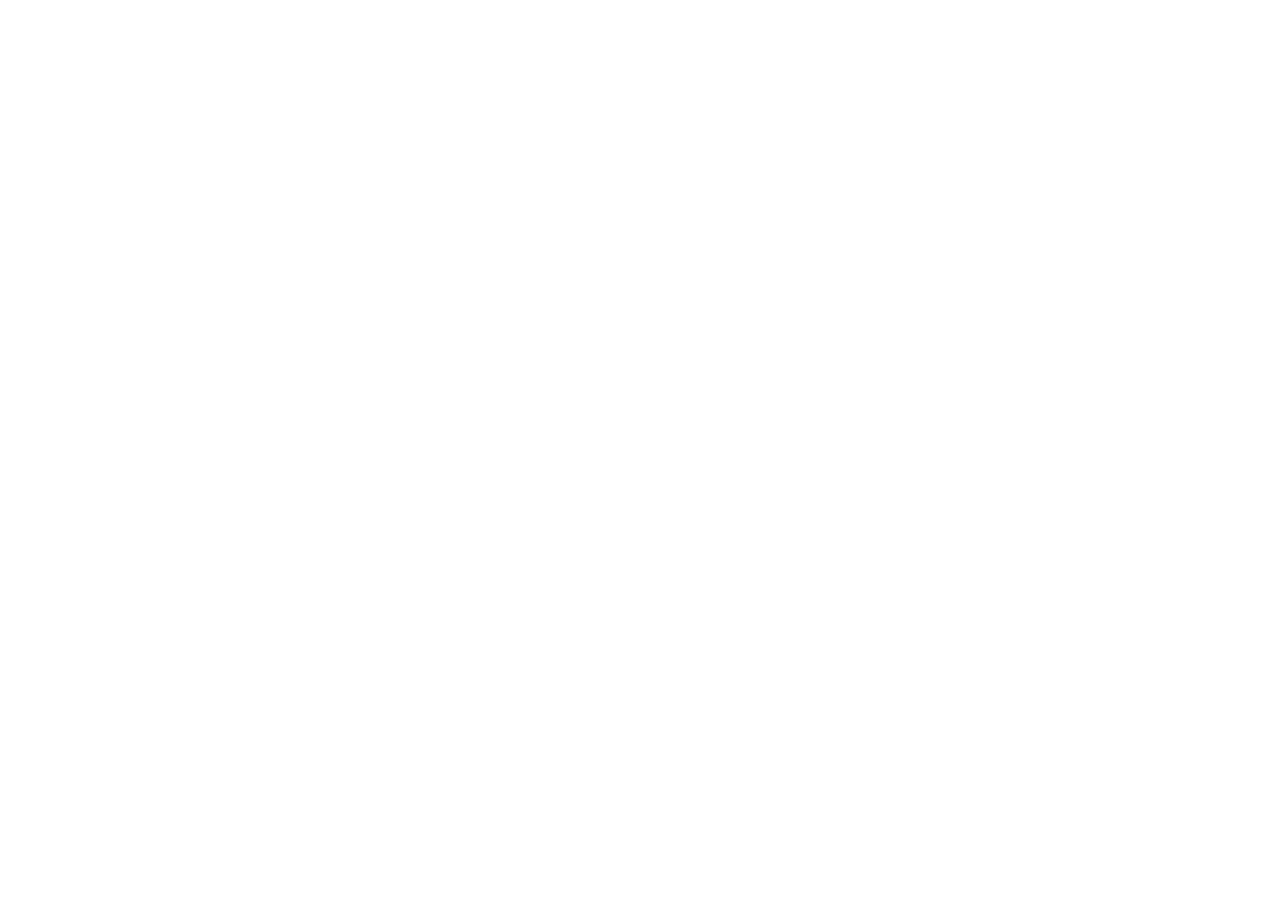
==== Week-2/Exercise2.1/index.html @ 3de6e327 "week2 exercise 2.1 created html and css file for week2 exercise 2.1" ====
<!DOCTYPE html>
<html lang="en">
  <head>
    <meta charset="UTF-8" />
    <meta http-equiv="X-UA-Compatible" content="IE=edge" />
    <meta name="viewport" content="width=device-width, initial-scale=1.0" />
    <link rel="stylesheet" href="style.css" />
    <title>Document</title>
  </head>
  <body></body>
</html>
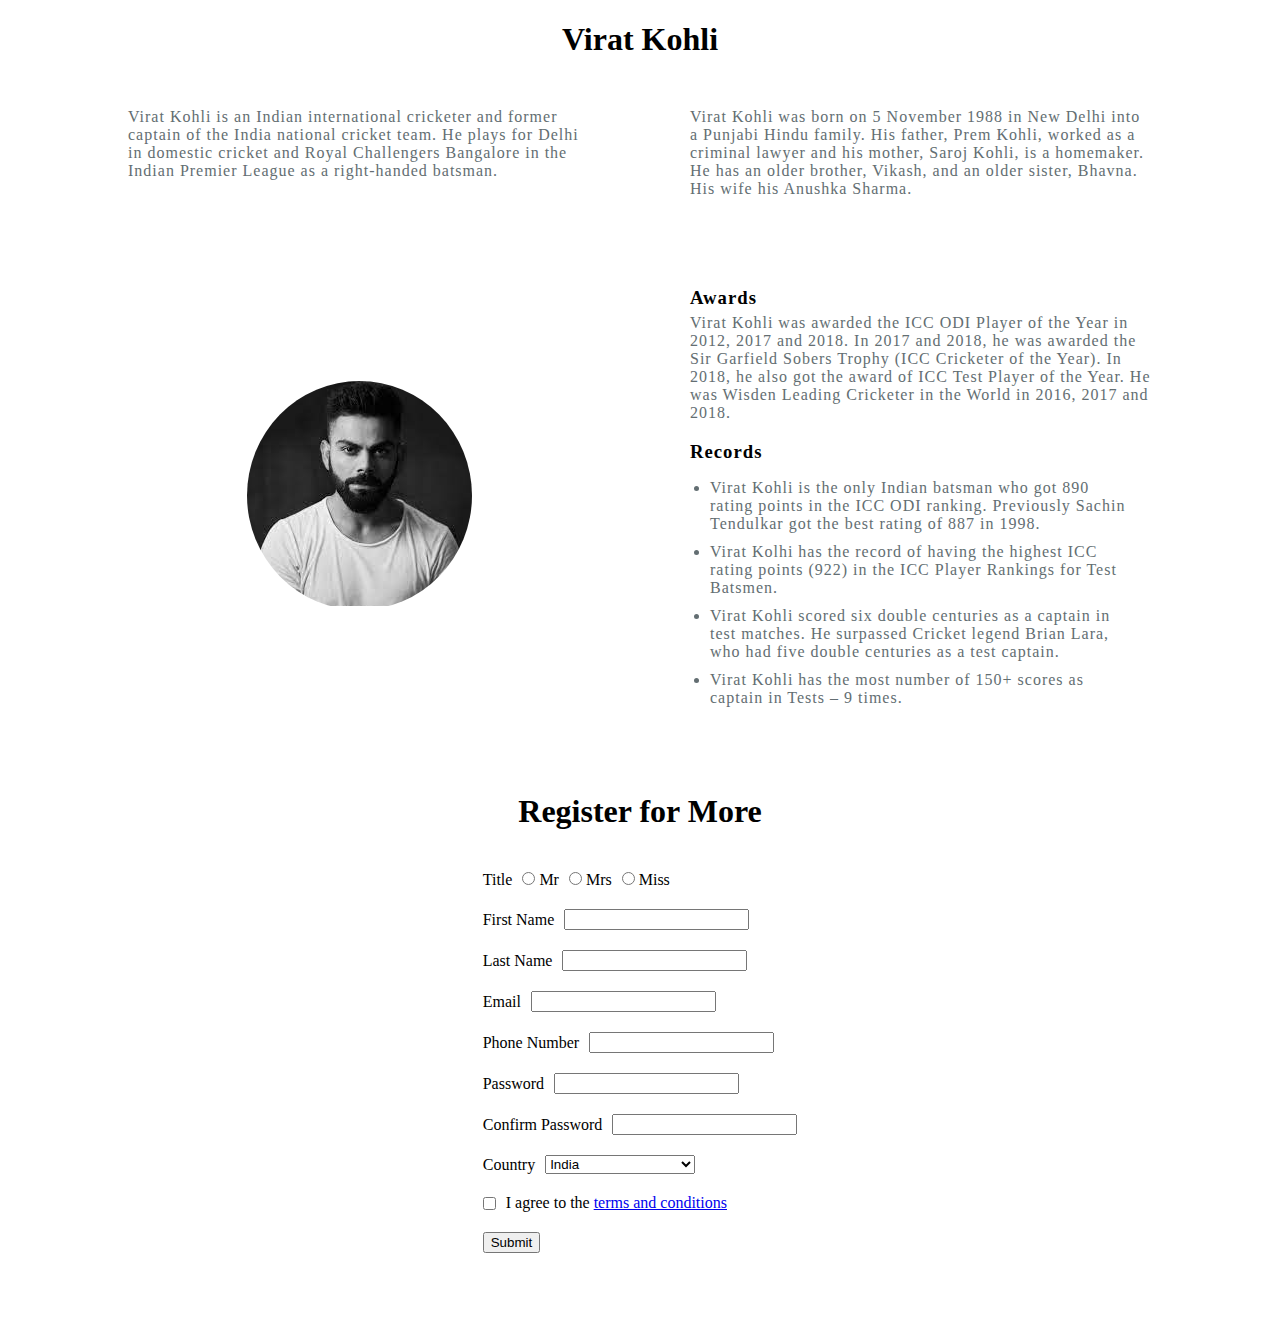
==== commit 24f6cf62: "completed week2 exercise 2.1" ====
--- a/Week-2/Exercise2.1/index.html
+++ b/Week-2/Exercise2.1/index.html
@@ -5,7 +5,135 @@
     <meta http-equiv="X-UA-Compatible" content="IE=edge" />
     <meta name="viewport" content="width=device-width, initial-scale=1.0" />
     <link rel="stylesheet" href="style.css" />
-    <title>Document</title>
+    <title>Virat Kohli</title>
   </head>
-  <body></body>
+  <body>
+    <main>
+      <h1>Virat Kohli</h1>
+      <section>
+        <div>
+          Virat Kohli is an Indian international cricketer and former captain of
+          the India national cricket team. He plays for Delhi in domestic
+          cricket and Royal Challengers Bangalore in the Indian Premier League
+          as a right-handed batsman.
+        </div>
+        <div>
+          Virat Kohli was born on 5 November 1988 in New Delhi into a Punjabi
+          Hindu family. His father, Prem Kohli, worked as a criminal lawyer and
+          his mother, Saroj Kohli, is a homemaker. He has an older brother,
+          Vikash, and an older sister, Bhavna. His wife his Anushka Sharma.
+        </div>
+      </section>
+      <section>
+        <div class="image-container">
+          <div style="border-radius: 50%; overflow: hidden">
+            <img src="./assets/virat-kohli.jpeg" alt="Virat Kohli" />
+          </div>
+        </div>
+        <div>
+          <div>
+            <h3>Awards</h3>
+            Virat Kohli was awarded the ICC ODI Player of the Year in 2012, 2017
+            and 2018. In 2017 and 2018, he was awarded the Sir Garfield Sobers
+            Trophy (ICC Cricketer of the Year). In 2018, he also got the award
+            of ICC Test Player of the Year. He was Wisden Leading Cricketer in
+            the World in 2016, 2017 and 2018.
+          </div>
+          <div>
+            <h3>Records</h3>
+            <ul>
+              <li>
+                Virat Kohli is the only Indian batsman who got 890 rating points
+                in the ICC ODI ranking. Previously Sachin Tendulkar got the best
+                rating of 887 in 1998.
+              </li>
+              <li>
+                Virat Kolhi has the record of having the highest ICC rating
+                points (922) in the ICC Player Rankings for Test Batsmen.
+              </li>
+              <li>
+                Virat Kohli scored six double centuries as a captain in test
+                matches. He surpassed Cricket legend Brian Lara, who had five
+                double centuries as a test captain.
+              </li>
+              <li>
+                Virat Kohli has the most number of 150+ scores as captain in
+                Tests – 9 times.
+              </li>
+            </ul>
+          </div>
+        </div>
+      </section>
+      <h1>Register for More</h1>
+      <div class="form-container">
+        <form action="">
+          <div>
+            <p>Title</p>
+            <div>
+              <input type="radio" id="mr" name="title" value="Mr" required />
+              <label for="mr">Mr</label>
+            </div>
+            <div>
+              <input type="radio" id="mrs" name="title" value="Mrs" />
+
+              <label for="mrs">Mrs</label>
+            </div>
+
+            <div>
+              <input type="radio" id="miss" name="title" value="Miss" />
+              <label for="miss">Miss</label>
+            </div>
+          </div>
+          <div>
+            <label for="first_name">First Name</label>
+            <input type="text" id="first_name" required />
+          </div>
+          <div>
+            <label for="last_name">Last Name</label>
+            <input type="text" id="last_name" required />
+          </div>
+          <div>
+            <label for="email">Email</label>
+            <input
+              type="email"
+              id="email"
+              required
+              pattern="[a-z0-9._%+-]+@[a-z0-9.-]+\.[a-z]{2, 4}$"
+            />
+          </div>
+          <div>
+            <label for="phone">Phone Number</label>
+            <input type="number" id="phone" />
+          </div>
+          <div>
+            <label for="password">Password</label>
+            <input type="password" id="password" required />
+          </div>
+          <div>
+            <label for="confirm-password">Confirm Password</label>
+            <input type="password" id="confirm-password" required />
+          </div>
+          <div>
+            <label for="country">Country</label>
+            <select name="" id="country">
+              <option value="India">India</option>
+              <option value="Canada">Canada</option>
+              <option value="Aruba">Aruba</option>
+              <option value="Australia">Australia</option>
+              <option value="Belgium">Belgium</option>
+            </select>
+          </div>
+          <div>
+            <input type="checkbox" id="terms" required />
+            <label for="terms"
+              >I agree to the <a href="#">terms and conditions</a></label
+            >
+          </div>
+          <div>
+            <input type="submit" value="Submit" />
+          </div>
+        </form>
+      </div>
+    </main>
+  </body>
 </html>
--- a/Week-2/Exercise2.1/style.css
+++ b/Week-2/Exercise2.1/style.css
@@ -0,0 +1,73 @@
+body {
+  margin: 0;
+  padding: 0;
+}
+main {
+  margin-bottom: 50px;
+}
+h1 {
+  text-align: center;
+}
+section {
+  display: flex;
+  justify-content: center;
+  column-gap: 100px;
+  color: #636e72;
+  width: 80%;
+  margin: 50px auto;
+  letter-spacing: 1px;
+  flex-wrap: wrap;
+}
+.image-container {
+  display: flex;
+  justify-content: center;
+  align-items: center;
+}
+section > div {
+  flex: 1;
+  margin-bottom: 20px;
+}
+h3 {
+  color: black;
+  margin-bottom: 5px;
+}
+ul {
+  padding: 0 20px;
+}
+li {
+  margin: 10px 0;
+}
+
+form > div {
+  display: flex;
+  column-gap: 10px;
+  align-items: center;
+  margin: 20px 0;
+}
+
+input {
+  margin: 0;
+}
+.form-container {
+  display: flex;
+  justify-content: center;
+}
+select {
+  width: 150px;
+}
+p {
+  margin: 0;
+}
+
+@media screen and (min-width: 1441px) {
+  main {
+    max-width: 1440px;
+    margin: 0 auto;
+  }
+}
+
+@media screen and (max-width: 600px) {
+  section {
+    flex-direction: column;
+  }
+}
